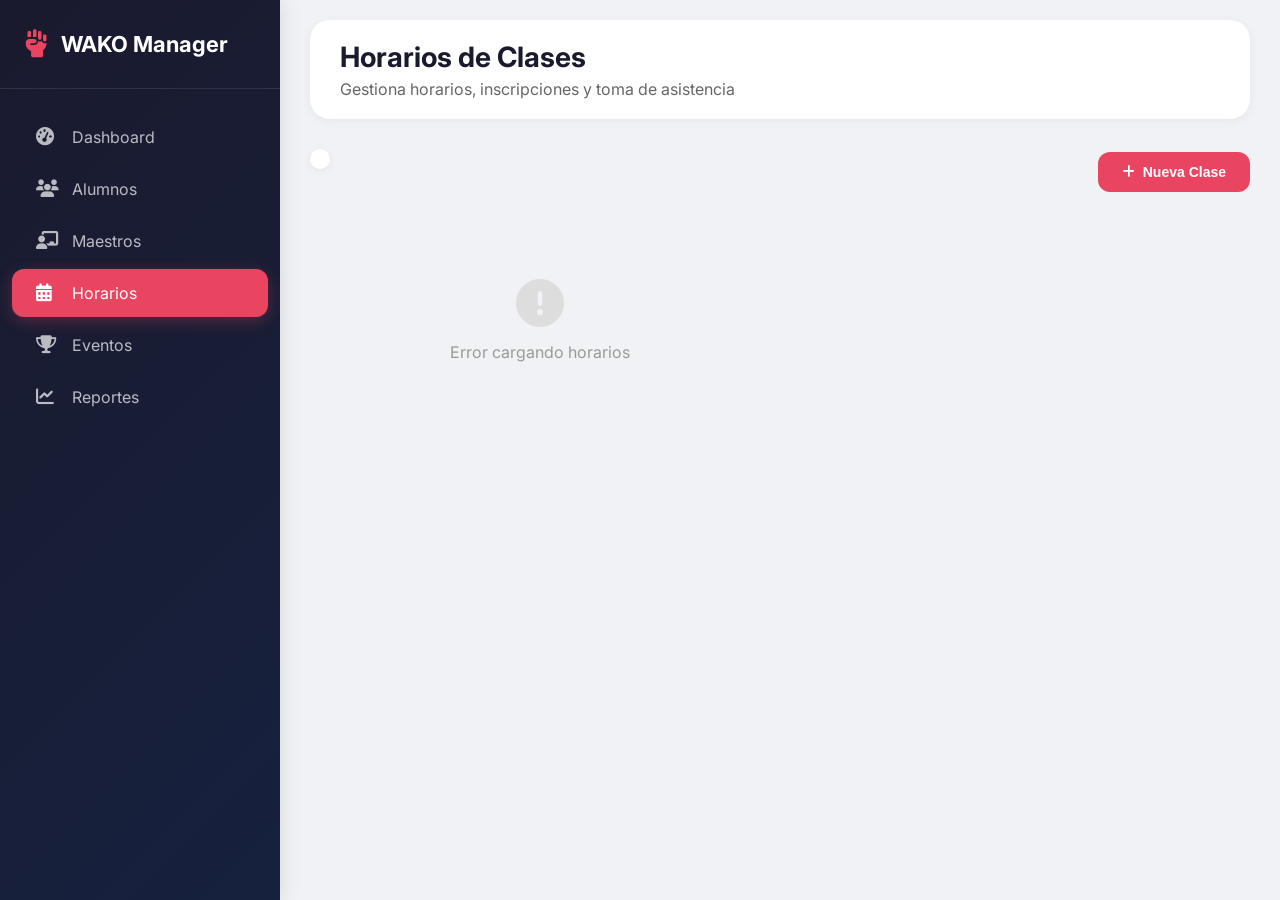
==== frontend/horarios.html @ a344b320 "Primer commit" ====
<!DOCTYPE html>
<html lang="es">
<head>
    <meta charset="UTF-8">
    <meta name="viewport" content="width=device-width, initial-scale=1.0">
    <title>Horarios y Clases - WAKO Manager</title>
    <link rel="stylesheet" href="css/style.css">
    <link href="https://fonts.googleapis.com/css2?family=Inter:wght@300;400;500;600;700;800&display=swap" rel="stylesheet">
    <link rel="stylesheet" href="https://cdnjs.cloudflare.com/ajax/libs/font-awesome/6.4.0/css/all.min.css">
    <style>
        /* Estilos adicionales para horarios */
        .horarios-header {
            display: flex;
            justify-content: space-between;
            align-items: center;
            margin-bottom: 25px;
            flex-wrap: wrap;
            gap: 15px;
        }

        .btn-primary {
            background: #e94560;
            color: white;
            border: none;
            padding: 12px 24px;
            border-radius: 12px;
            font-size: 14px;
            font-weight: 600;
            cursor: pointer;
            display: inline-flex;
            align-items: center;
            gap: 8px;
            transition: all 0.3s;
        }

        .btn-primary:hover {
            background: #c73e56;
            transform: translateY(-2px);
        }

        .btn-secondary {
            background: #f0f2f5;
            border: none;
            padding: 8px 16px;
            border-radius: 8px;
            cursor: pointer;
            transition: all 0.3s;
            color: #1a1a2e;
        }

        .btn-secondary:hover {
            background: #e0e4e8;
        }

        .btn-success {
            background: #10b981;
            color: white;
            border: none;
            padding: 8px 16px;
            border-radius: 8px;
            cursor: pointer;
            font-size: 13px;
            display: inline-flex;
            align-items: center;
            gap: 5px;
        }

        .btn-success:hover {
            background: #059669;
        }

        .btn-danger {
            background: #ef4444;
            color: white;
            border: none;
            padding: 8px 16px;
            border-radius: 8px;
            cursor: pointer;
            font-size: 13px;
            display: inline-flex;
            align-items: center;
            gap: 5px;
        }

        .btn-danger:hover {
            background: #dc2626;
        }

        .dias-tabs {
            display: flex;
            gap: 10px;
            margin-bottom: 25px;
            flex-wrap: wrap;
            background: white;
            padding: 10px;
            border-radius: 15px;
            box-shadow: 0 2px 10px rgba(0,0,0,0.05);
        }

        .dia-tab {
            padding: 10px 20px;
            background: #f0f2f5;
            border: none;
            border-radius: 10px;
            cursor: pointer;
            font-weight: 500;
            transition: all 0.3s;
        }

        .dia-tab:hover {
            background: #e0e4e8;
        }

        .dia-tab.active {
            background: #e94560;
            color: white;
        }

        .grid-horarios {
            display: grid;
            grid-template-columns: repeat(auto-fill, minmax(380px, 1fr));
            gap: 20px;
        }

        .horario-card {
            background: white;
            border-radius: 20px;
            overflow: hidden;
            box-shadow: 0 2px 10px rgba(0,0,0,0.05);
            transition: all 0.3s;
        }

        .horario-card:hover {
            transform: translateY(-5px);
            box-shadow: 0 8px 25px rgba(0,0,0,0.1);
        }

        .horario-header {
            background: linear-gradient(135deg, #1a1a2e, #16213e);
            color: white;
            padding: 15px 20px;
            display: flex;
            justify-content: space-between;
            align-items: center;
        }

        .horario-titulo h3 {
            font-size: 18px;
            margin-bottom: 5px;
        }

        .horario-titulo p {
            font-size: 12px;
            opacity: 0.8;
        }

        .badge {
            padding: 4px 10px;
            border-radius: 20px;
            font-size: 11px;
            font-weight: 600;
        }

        .badge.activo {
            background: #10b981;
            color: white;
        }

        .badge.inactivo {
            background: #6b7280;
            color: white;
        }

        .badge.lleno {
            background: #ef4444;
            color: white;
        }

        .badge.disponible {
            background: #10b981;
            color: white;
        }

        .horario-body {
            padding: 20px;
        }

        .horario-info {
            margin-bottom: 15px;
        }

        .info-row {
            display: flex;
            justify-content: space-between;
            margin-bottom: 10px;
            font-size: 14px;
        }

        .info-row span:first-child {
            color: #666;
        }

        .info-row span:last-child {
            font-weight: 500;
        }

        .progress-bar {
            background: #eef2f6;
            border-radius: 10px;
            height: 8px;
            margin-top: 10px;
            overflow: hidden;
        }

        .progress-fill {
            background: #e94560;
            height: 100%;
            border-radius: 10px;
            transition: width 0.3s;
        }

        .horario-actions {
            display: flex;
            gap: 10px;
            margin-top: 15px;
            padding-top: 15px;
            border-top: 1px solid #eef2f6;
        }

        .horario-actions button {
            flex: 1;
            padding: 8px;
            border: none;
            border-radius: 8px;
            cursor: pointer;
            font-size: 12px;
            transition: all 0.3s;
        }

        .btn-asistencia {
            background: #e94560;
            color: white;
        }

        .btn-asistencia:hover {
            background: #c73e56;
        }

        .btn-inscribir {
            background: #3b82f6;
            color: white;
        }

        .btn-inscribir:hover {
            background: #2563eb;
        }

        .btn-editar {
            background: #f0f2f5;
            color: #1a1a2e;
        }

        .btn-editar:hover {
            background: #e0e4e8;
        }

        /* Modal */
        .modal {
            display: none;
            position: fixed;
            top: 0;
            left: 0;
            width: 100%;
            height: 100%;
            background: rgba(0,0,0,0.5);
            z-index: 1000;
            justify-content: center;
            align-items: center;
        }

        .modal-content {
            background: white;
            border-radius: 20px;
            width: 90%;
            max-width: 550px;
            max-height: 85vh;
            overflow-y: auto;
        }

        .modal-header {
            padding: 20px 25px;
            border-bottom: 1px solid #eef2f6;
            display: flex;
            justify-content: space-between;
            align-items: center;
            position: sticky;
            top: 0;
            background: white;
        }

        .modal-header h3 {
            font-size: 20px;
            display: flex;
            align-items: center;
            gap: 10px;
        }

        .modal-header h3 i {
            color: #e94560;
        }

        .modal-body {
            padding: 25px;
        }

        .form-group {
            margin-bottom: 20px;
        }

        .form-group label {
            display: block;
            margin-bottom: 8px;
            font-weight: 500;
            color: #1a1a2e;
        }

        .form-group input, 
        .form-group select,
        .form-group textarea {
            width: 100%;
            padding: 10px 15px;
            border: 1px solid #ddd;
            border-radius: 10px;
            font-size: 14px;
            font-family: inherit;
        }

        .form-group input:focus,
        .form-group select:focus,
        .form-group textarea:focus {
            outline: none;
            border-color: #e94560;
        }

        .form-row {
            display: grid;
            grid-template-columns: 1fr 1fr;
            gap: 15px;
        }

        .close-modal {
            background: none;
            border: none;
            font-size: 24px;
            cursor: pointer;
            color: #999;
        }

        .close-modal:hover {
            color: #e94560;
        }

        .form-actions {
            display: flex;
            gap: 10px;
            justify-content: flex-end;
            margin-top: 20px;
            padding-top: 20px;
            border-top: 1px solid #eef2f6;
        }

        .lista-alumnos {
            max-height: 350px;
            overflow-y: auto;
        }

        .alumno-item {
            display: flex;
            align-items: center;
            gap: 12px;
            padding: 12px;
            border-bottom: 1px solid #eef2f6;
            transition: background 0.3s;
        }

        .alumno-item:hover {
            background: #f8f9fa;
        }

        .alumno-item input {
            width: 20px;
            height: 20px;
            cursor: pointer;
        }

        .alumno-item label {
            flex: 1;
            cursor: pointer;
            margin: 0;
            font-weight: normal;
        }

        .alumno-item .alumno-grado {
            font-size: 12px;
            color: #666;
        }

        .alumno-avatar {
            width: 35px;
            height: 35px;
            background: #e94560;
            border-radius: 50%;
            display: flex;
            align-items: center;
            justify-content: center;
            color: white;
            font-size: 14px;
        }

        .loading {
            text-align: center;
            padding: 60px;
            color: #999;
        }

        .empty-state {
            text-align: center;
            padding: 60px;
            color: #999;
        }

        .empty-state i {
            font-size: 48px;
            margin-bottom: 15px;
            color: #ddd;
        }

        @media (max-width: 768px) {
            .grid-horarios {
                grid-template-columns: 1fr;
            }
            
            .form-row {
                grid-template-columns: 1fr;
            }
        }
    </style>
</head>
<body>
    <div class="app-container">
        <aside class="sidebar">
            <div class="logo">
                <i class="fas fa-fist-raised"></i>
                <span>WAKO Manager</span>
            </div>
            <nav class="nav-menu">
                <a href="index.html" class="nav-item">
                    <i class="fas fa-tachometer-alt"></i>
                    <span>Dashboard</span>
                </a>
                <a href="alumnos.html" class="nav-item">
                    <i class="fas fa-users"></i>
                    <span>Alumnos</span>
                </a>
                <a href="maestros.html" class="nav-item">
                    <i class="fas fa-chalkboard-user"></i>
                    <span>Maestros</span>
                </a>
                <a href="horarios.html" class="nav-item active">
                    <i class="fas fa-calendar-alt"></i>
                    <span>Horarios</span>
                </a>
                <a href="eventos.html" class="nav-item">
                    <i class="fas fa-trophy"></i>
                    <span>Eventos</span>
                </a>
                <a href="reportes.html" class="nav-item">
                    <i class="fas fa-chart-line"></i>
                    <span>Reportes</span>
                </a>
            </nav>
        </aside>

        <main class="main-content">
            <header class="top-bar">
                <div class="page-title">
                    <h1>Horarios de Clases</h1>
                    <p>Gestiona horarios, inscripciones y toma de asistencia</p>
                </div>
            </header>

            <div class="horarios-header">
                <div class="dias-tabs" id="diasTabs"></div>
                <button class="btn-primary" onclick="abrirModalNuevoHorario()">
                    <i class="fas fa-plus"></i> Nueva Clase
                </button>
            </div>

            <div id="horariosGrid" class="grid-horarios">
                <div class="loading">
                    <i class="fas fa-spinner fa-spin"></i>
                    <p>Cargando horarios...</p>
                </div>
            </div>
        </main>
    </div>

    <!-- Modal Nueva Clase -->
    <div id="modalNuevoHorario" class="modal">
        <div class="modal-content">
            <div class="modal-header">
                <h3><i class="fas fa-calendar-plus"></i> Nueva Clase</h3>
                <button class="close-modal" onclick="cerrarModalNuevoHorario()">&times;</button>
            </div>
            <div class="modal-body">
                <form id="formNuevoHorario">
                    <div class="form-group">
                        <label>Nombre de la Clase *</label>
                        <input type="text" id="new_nombre" required placeholder="Ej: K1 Avanzados">
                    </div>
                    <div class="form-row">
                        <div class="form-group">
                            <label>Tipo de Clase *</label>
                            <select id="new_tipo" required>
                                <option value="Kick Light">Kick Light</option>
                                <option value="Point Fighting">Point Fighting</option>
                                <option value="K1">K1</option>
                                <option value="Full Contact">Full Contact</option>
                                <option value="Acondicionamiento">Acondicionamiento</option>
                                <option value="Infantil">Infantil</option>
                            </select>
                        </div>
                        <div class="form-group">
                            <label>Nivel *</label>
                            <select id="new_nivel" required>
                                <option value="Principiantes">Principiantes</option>
                                <option value="Intermedios">Intermedios</option>
                                <option value="Avanzados">Avanzados</option>
                                <option value="Mixto">Mixto</option>
                            </select>
                        </div>
                    </div>
                    <div class="form-row">
                        <div class="form-group">
                            <label>Día de la Semana *</label>
                            <select id="new_dia" required>
                                <option value="0">Lunes</option>
                                <option value="1">Martes</option>
                                <option value="2">Miércoles</option>
                                <option value="3">Jueves</option>
                                <option value="4">Viernes</option>
                                <option value="5">Sábado</option>
                                <option value="6">Domingo</option>
                            </select>
                        </div>
                        <div class="form-group">
                            <label>Salón</label>
                            <input type="text" id="new_salon" value="Principal">
                        </div>
                    </div>
                    <div class="form-row">
                        <div class="form-group">
                            <label>Hora Inicio *</label>
                            <input type="time" id="new_hora_inicio" required>
                        </div>
                        <div class="form-group">
                            <label>Hora Fin *</label>
                            <input type="time" id="new_hora_fin" required>
                        </div>
                    </div>
                    <div class="form-row">
                        <div class="form-group">
                            <label>Capacidad Máxima</label>
                            <input type="number" id="new_capacidad" value="20" min="1" max="100">
                        </div>
                        <div class="form-group">
                            <label>Profesor</label>
                            <select id="new_maestro">
                                <option value="">Seleccionar profesor</option>
                            </select>
                        </div>
                    </div>
                    <div class="checkbox-group" style="margin: 15px 0;">
                        <label style="display: flex; align-items: center; gap: 8px;">
                            <input type="checkbox" id="new_activo" checked> Clase Activa
                        </label>
                    </div>
                    <div class="form-actions">
                        <button type="button" class="btn-secondary" onclick="cerrarModalNuevoHorario()">Cancelar</button>
                        <button type="submit" class="btn-primary">Crear Clase</button>
                    </div>
                </form>
            </div>
        </div>
    </div>

    <!-- Modal Editar Clase -->
    <div id="modalEditarHorario" class="modal">
        <div class="modal-content">
            <div class="modal-header">
                <h3><i class="fas fa-edit"></i> Editar Clase</h3>
                <button class="close-modal" onclick="cerrarModalEditarHorario()">&times;</button>
            </div>
            <div class="modal-body">
                <form id="formEditarHorario">
                    <input type="hidden" id="edit_id">
                    <div class="form-group">
                        <label>Nombre de la Clase *</label>
                        <input type="text" id="edit_nombre" required>
                    </div>
                    <div class="form-row">
                        <div class="form-group">
                            <label>Tipo de Clase *</label>
                            <select id="edit_tipo" required>
                                <option value="Kick Light">Kick Light</option>
                                <option value="Point Fighting">Point Fighting</option>
                                <option value="K1">K1</option>
                                <option value="Full Contact">Full Contact</option>
                                <option value="Acondicionamiento">Acondicionamiento</option>
                                <option value="Infantil">Infantil</option>
                            </select>
                        </div>
                        <div class="form-group">
                            <label>Nivel *</label>
                            <select id="edit_nivel" required>
                                <option value="Principiantes">Principiantes</option>
                                <option value="Intermedios">Intermedios</option>
                                <option value="Avanzados">Avanzados</option>
                                <option value="Mixto">Mixto</option>
                            </select>
                        </div>
                    </div>
                    <div class="form-row">
                        <div class="form-group">
                            <label>Día de la Semana *</label>
                            <select id="edit_dia" required>
                                <option value="0">Lunes</option>
                                <option value="1">Martes</option>
                                <option value="2">Miércoles</option>
                                <option value="3">Jueves</option>
                                <option value="4">Viernes</option>
                                <option value="5">Sábado</option>
                                <option value="6">Domingo</option>
                            </select>
                        </div>
                        <div class="form-group">
                            <label>Salón</label>
                            <input type="text" id="edit_salon">
                        </div>
                    </div>
                    <div class="form-row">
                        <div class="form-group">
                            <label>Hora Inicio *</label>
                            <input type="time" id="edit_hora_inicio" required>
                        </div>
                        <div class="form-group">
                            <label>Hora Fin *</label>
                            <input type="time" id="edit_hora_fin" required>
                        </div>
                    </div>
                    <div class="form-row">
                        <div class="form-group">
                            <label>Capacidad Máxima</label>
                            <input type="number" id="edit_capacidad" min="1" max="100">
                        </div>
                        <div class="form-group">
                            <label>Profesor</label>
                            <select id="edit_maestro">
                                <option value="">Seleccionar profesor</option>
                            </select>
                        </div>
                    </div>
                    <div class="checkbox-group" style="margin: 15px 0;">
                        <label style="display: flex; align-items: center; gap: 8px;">
                            <input type="checkbox" id="edit_activo"> Clase Activa
                        </label>
                    </div>
                    <div class="form-actions">
                        <button type="button" class="btn-secondary" onclick="cerrarModalEditarHorario()">Cancelar</button>
                        <button type="submit" class="btn-primary">Guardar Cambios</button>
                    </div>
                </form>
            </div>
        </div>
    </div>

    <!-- Modal Inscribir Alumno -->
    <div id="modalInscribirAlumno" class="modal">
        <div class="modal-content">
            <div class="modal-header">
                <h3><i class="fas fa-user-plus"></i> Inscribir Alumno</h3>
                <button class="close-modal" onclick="cerrarModalInscribir()">&times;</button>
            </div>
            <div class="modal-body">
                <div class="form-group">
                    <label>Clase</label>
                    <input type="text" id="inscribirClaseNombre" readonly style="background: #f5f5f5;">
                </div>
                <div class="form-group">
                    <label>Buscar Alumno</label>
                    <input type="text" id="buscarAlumno" placeholder="Escribe para buscar..." onkeyup="filtrarAlumnos()">
                </div>
                <div class="form-group">
                    <label>Seleccionar Alumno</label>
                    <select id="inscribirAlumnoId" required>
                        <option value="">-- Seleccione un alumno --</option>
                    </select>
                </div>
                <div class="form-group">
                    <label>Notas (opcional)</label>
                    <textarea id="inscribirNotas" rows="2" placeholder="Observaciones sobre esta inscripción..."></textarea>
                </div>
                <div class="form-actions">
                    <button type="button" class="btn-secondary" onclick="cerrarModalInscribir()">Cancelar</button>
                    <button type="button" class="btn-primary" onclick="confirmarInscribirAlumno()">Inscribir Alumno</button>
                </div>
            </div>
        </div>
    </div>

    <!-- Modal Tomar Asistencia -->
    <div id="modalAsistencia" class="modal">
        <div class="modal-content">
            <div class="modal-header">
                <h3><i class="fas fa-check-circle"></i> Tomar Asistencia</h3>
                <button class="close-modal" onclick="cerrarModalAsistencia()">&times;</button>
            </div>
            <div class="modal-body">
                <div class="form-group">
                    <label>Clase</label>
                    <input type="text" id="asistenciaClaseNombre" readonly style="background: #f5f5f5;">
                </div>
                <div class="form-group">
                    <label>Fecha</label>
                    <input type="date" id="asistenciaFecha" value="">
                </div>
                <div class="form-group">
                    <label>Alumnos Inscritos</label>
                    <div id="listaAlumnosAsistencia" class="lista-alumnos">
                        <div class="loading">Cargando alumnos...</div>
                    </div>
                </div>
                <div class="form-actions">
                    <button type="button" class="btn-secondary" onclick="cerrarModalAsistencia()">Cancelar</button>
                    <button type="button" class="btn-primary" onclick="guardarAsistencia()">Guardar Asistencia</button>
                </div>
            </div>
        </div>
    </div>

    <!-- Modal Ver Inscritos -->
    <div id="modalVerInscritos" class="modal">
        <div class="modal-content">
            <div class="modal-header">
                <h3><i class="fas fa-users"></i> Alumnos Inscritos</h3>
                <button class="close-modal" onclick="cerrarModalVerInscritos()">&times;</button>
            </div>
            <div class="modal-body">
                <div class="form-group">
                    <label>Clase</label>
                    <input type="text" id="verInscritosClaseNombre" readonly style="background: #f5f5f5;">
                </div>
                <div class="form-group">
                    <label>Lista de Alumnos</label>
                    <div id="listaInscritos" class="lista-alumnos">
                        <div class="loading">Cargando...</div>
                    </div>
                </div>
                <div class="form-actions">
                    <button type="button" class="btn-secondary" onclick="cerrarModalVerInscritos()">Cerrar</button>
                </div>
            </div>
        </div>
    </div>

    <script src="js/api.js"></script>
    <script src="js/horarios.js"></script>
</body>
</html>
---- frontend/css/style.css ----
/* frontend/css/style.css */
* {
    margin: 0;
    padding: 0;
    box-sizing: border-box;
}

body {
    font-family: 'Inter', sans-serif;
    background: #f0f2f5;
    color: #1a1a2e;
}

/* App Container */
.app-container {
    display: flex;
    min-height: 100vh;
}

/* Sidebar */
.sidebar {
    width: 280px;
    background: linear-gradient(135deg, #1a1a2e 0%, #16213e 100%);
    color: white;
    display: flex;
    flex-direction: column;
    position: fixed;
    height: 100vh;
    left: 0;
    top: 0;
    box-shadow: 2px 0 20px rgba(0,0,0,0.1);
}

.logo {
    padding: 30px 24px;
    display: flex;
    align-items: center;
    gap: 12px;
    font-size: 22px;
    font-weight: 700;
    border-bottom: 1px solid rgba(255,255,255,0.1);
}

.logo i {
    font-size: 28px;
    color: #e94560;
}

.nav-menu {
    flex: 1;
    padding: 20px 0;
}

.nav-item {
    display: flex;
    align-items: center;
    gap: 12px;
    padding: 14px 24px;
    color: rgba(255,255,255,0.7);
    text-decoration: none;
    transition: all 0.3s;
    margin: 4px 12px;
    border-radius: 12px;
}

.nav-item i {
    width: 24px;
    font-size: 18px;
}

.nav-item:hover {
    background: rgba(255,255,255,0.1);
    color: white;
}

.nav-item.active {
    background: #e94560;
    color: white;
    box-shadow: 0 4px 15px rgba(233,69,96,0.3);
}

.sidebar-footer {
    padding: 20px 24px;
    border-top: 1px solid rgba(255,255,255,0.1);
}

.user-info {
    display: flex;
    align-items: center;
    gap: 12px;
}

.user-info i {
    font-size: 32px;
    color: #e94560;
}

/* Main Content */
.main-content {
    flex: 1;
    margin-left: 280px;
    padding: 20px 30px;
}

/* Top Bar */
.top-bar {
    display: flex;
    justify-content: space-between;
    align-items: center;
    margin-bottom: 30px;
    background: white;
    padding: 20px 30px;
    border-radius: 20px;
    box-shadow: 0 2px 10px rgba(0,0,0,0.05);
}

.page-title h1 {
    font-size: 28px;
    font-weight: 700;
    color: #1a1a2e;
}

.page-title p {
    color: #666;
    margin-top: 5px;
}

.header-actions {
    display: flex;
    align-items: center;
    gap: 20px;
}

.btn-refresh {
    background: #f0f2f5;
    border: none;
    padding: 10px;
    border-radius: 10px;
    cursor: pointer;
    transition: all 0.3s;
}

.btn-refresh:hover {
    background: #e94560;
    color: white;
}

.btn-editar {
    background: #3b82f6;
    color: white;
    border: none;
    padding: 8px 16px;
    border-radius: 10px;
    cursor: pointer;
    font-size: 13px;
    display: inline-flex;
    align-items: center;
    gap: 5px;
}

.btn-editar:hover {
    background: #2563eb;
}

.btn-eliminar {
    background: #ef4444;
    color: white;
    border: none;
    padding: 8px 12px;
    border-radius: 10px;
    cursor: pointer;
    font-size: 13px;
    display: inline-flex;
    align-items: center;
    gap: 5px;
}

.btn-eliminar:hover {
    background: #dc2626;
}

.date-time {
    font-size: 14px;
    color: #666;
}

/* Stats Grid */
.stats-grid {
    display: grid;
    grid-template-columns: repeat(auto-fit, minmax(250px, 1fr));
    gap: 20px;
    margin-bottom: 30px;
}

.stat-card {
    background: white;
    padding: 25px;
    border-radius: 20px;
    display: flex;
    align-items: center;
    gap: 20px;
    box-shadow: 0 2px 10px rgba(0,0,0,0.05);
    transition: transform 0.3s;
}

.stat-card:hover {
    transform: translateY(-5px);
    box-shadow: 0 8px 25px rgba(0,0,0,0.1);
}

.stat-icon {
    width: 60px;
    height: 60px;
    border-radius: 15px;
    display: flex;
    align-items: center;
    justify-content: center;
    font-size: 28px;
}

.stat-icon.blue {
    background: rgba(59,130,246,0.1);
    color: #3b82f6;
}

.stat-icon.green {
    background: rgba(16,185,129,0.1);
    color: #10b981;
}

.stat-icon.orange {
    background: rgba(245,158,11,0.1);
    color: #f59e0b;
}

.stat-icon.purple {
    background: rgba(139,92,246,0.1);
    color: #8b5cf6;
}

.stat-info h3 {
    font-size: 32px;
    font-weight: 700;
    color: #1a1a2e;
}

.stat-info p {
    color: #666;
    margin-top: 5px;
}

/* Dashboard Grid */
.dashboard-grid {
    display: grid;
    grid-template-columns: repeat(auto-fit, minmax(400px, 1fr));
    gap: 25px;
}

.card {
    background: white;
    border-radius: 20px;
    overflow: hidden;
    box-shadow: 0 2px 10px rgba(0,0,0,0.05);
}

.card.full-width {
    grid-column: 1 / -1;
}

.card-header {
    padding: 20px 25px;
    background: white;
    border-bottom: 1px solid #eef2f6;
    display: flex;
    justify-content: space-between;
    align-items: center;
}

.card-header h3 {
    font-size: 18px;
    font-weight: 600;
    display: flex;
    align-items: center;
    gap: 10px;
}

.card-header h3 i {
    color: #e94560;
}

.card-header a {
    color: #e94560;
    text-decoration: none;
    font-size: 14px;
}

.card-body {
    padding: 20px 25px;
}

/* Alertas */
.alerta-item {
    padding: 15px;
    border-radius: 12px;
    margin-bottom: 12px;
    display: flex;
    align-items: center;
    gap: 15px;
    background: #fef2f2;
    border-left: 4px solid #ef4444;
}

.alerta-item.warning {
    background: #fffbeb;
    border-left-color: #f59e0b;
}

.alerta-item i {
    font-size: 20px;
}

.alerta-item.critical i {
    color: #ef4444;
}

.alerta-item.warning i {
    color: #f59e0b;
}

.alerta-content {
    flex: 1;
}

.alerta-content strong {
    display: block;
    margin-bottom: 5px;
}

.alerta-content p {
    color: #666;
    font-size: 13px;
}

.alerta-fecha {
    font-size: 12px;
    color: #999;
}

/* Eventos */
.evento-item {
    padding: 15px;
    border-bottom: 1px solid #eef2f6;
    display: flex;
    align-items: center;
    gap: 15px;
}

.evento-fecha {
    min-width: 60px;
    text-align: center;
    background: #e94560;
    color: white;
    padding: 8px 12px;
    border-radius: 12px;
}

.evento-fecha .dia {
    font-size: 20px;
    font-weight: 700;
}

.evento-fecha .mes {
    font-size: 11px;
}

.evento-info {
    flex: 1;
}

.evento-info strong {
    display: block;
    margin-bottom: 5px;
}

.evento-info p {
    color: #666;
    font-size: 13px;
}

.evento-info i {
    margin-right: 5px;
    width: 16px;
}

/* Ranking */
.ranking-item {
    display: flex;
    align-items: center;
    gap: 15px;
    padding: 12px;
    border-bottom: 1px solid #eef2f6;
}

.ranking-numero {
    width: 30px;
    height: 30px;
    background: #f0f2f5;
    border-radius: 10px;
    display: flex;
    align-items: center;
    justify-content: center;
    font-weight: 700;
}

.ranking-numero.top-1 {
    background: #ffd700;
    color: #1a1a2e;
}

.ranking-numero.top-2 {
    background: #c0c0c0;
    color: #1a1a2e;
}

.ranking-numero.top-3 {
    background: #cd7f32;
    color: white;
}

.ranking-info {
    flex: 1;
}

.ranking-info strong {
    display: block;
}

.ranking-info p {
    font-size: 12px;
    color: #666;
}

.ranking-valor {
    font-weight: 700;
    color: #e94560;
}

/* Resumen Financiero */
.financeiro-item {
    display: flex;
    justify-content: space-between;
    padding: 12px 0;
    border-bottom: 1px solid #eef2f6;
}

.financeiro-total {
    margin-top: 15px;
    padding-top: 15px;
    display: flex;
    justify-content: space-between;
    font-weight: 700;
    font-size: 18px;
    border-top: 2px solid #e94560;
}

/* Loading */
.loading {
    text-align: center;
    padding: 40px;
    color: #999;
}

.logout-btn {
    width: 100%;
    margin-top: 15px;
    padding: 10px;
    background: rgba(255,255,255,0.1);
    border: none;
    border-radius: 10px;
    color: white;
    cursor: pointer;
    display: flex;
    align-items: center;
    justify-content: center;
    gap: 8px;
    transition: all 0.3s;
}

.logout-btn:hover {
    background: #e94560;
}

.user-role {
    font-size: 10px;
    opacity: 0.7;
}

/* Responsive */
@media (max-width: 768px) {
    .sidebar {
        width: 80px;
    }
    
    .sidebar .logo span,
    .sidebar .nav-item span,
    .sidebar .user-info span {
        display: none;
    }
    
    .nav-item {
        justify-content: center;
    }
    
    .main-content {
        margin-left: 80px;
    }
    
    .stats-grid {
        grid-template-columns: 1fr;
    }
    
    .dashboard-grid {
        grid-template-columns: 1fr;
    }
}

/* Estilos adicionales para maestros */
.btn-edit {
    background: #3b82f6;
    color: white;
    border: none;
    padding: 8px 12px;
    border-radius: 8px;
    cursor: pointer;
    font-size: 13px;
    display: inline-flex;
    align-items: center;
    gap: 5px;
}

.btn-edit:hover {
    background: #2563eb;
}

.btn-horarios {
    background: #e94560;
    color: white;
    border: none;
    padding: 8px 12px;
    border-radius: 8px;
    cursor: pointer;
    font-size: 13px;
    display: inline-flex;
    align-items: center;
    gap: 5px;
}

.btn-horarios:hover {
    background: #c73e56;
}

.btn-toggle {
    border: none;
    padding: 8px 12px;
    border-radius: 8px;
    cursor: pointer;
    font-size: 13px;
    display: inline-flex;
    align-items: center;
    gap: 5px;
}

.btn-toggle.btn-danger {
    background: #ef4444;
    color: white;
}

.btn-toggle.btn-danger:hover {
    background: #dc2626;
}

.btn-toggle.btn-success {
    background: #10b981;
    color: white;
}

.btn-toggle.btn-success:hover {
    background: #059669;
}

.maestro-actions {
    display: flex;
    gap: 8px;
    margin-top: 15px;
    flex-wrap: wrap;
}

.detail-item {
    display: flex;
    justify-content: space-between;
    margin-bottom: 8px;
    font-size: 13px;
}

.detail-item span:first-child {
    color: #666;
}

.detail-item span:last-child {
    font-weight: 500;
}

.empty-state {
    text-align: center;
    padding: 60px;
    color: #999;
}

.empty-state i {
    font-size: 48px;
    margin-bottom: 15px;
    color: #ddd;
}

/* Estilos para formularios dentro de modales */
.form-row {
    display: grid;
    grid-template-columns: 1fr 1fr;
    gap: 15px;
    margin-bottom: 15px;
}

.form-group {
    margin-bottom: 0;
}

.form-group label {
    display: block;
    margin-bottom: 8px;
    font-weight: 500;
    color: #1a1a2e;
    font-size: 13px;
}

.form-group input,
.form-group select {
    width: 100%;
    padding: 10px 12px;
    border: 1px solid #ddd;
    border-radius: 8px;
    font-size: 14px;
    transition: all 0.3s;
}

.form-group input:focus,
.form-group select:focus {
    outline: none;
    border-color: #e94560;
    box-shadow: 0 0 0 2px rgba(233, 69, 96, 0.1);
}

.checkbox-group {
    display: flex;
    align-items: center;
    gap: 15px;
}

.checkbox-group label {
    display: flex;
    align-items: center;
    gap: 8px;
    font-weight: normal;
    cursor: pointer;
}

.checkbox-group input {
    width: auto;
    margin: 0;
}

.form-actions {
    display: flex;
    gap: 10px;
    justify-content: flex-end;
    margin-top: 20px;
    padding-top: 20px;
    border-top: 1px solid #eef2f6;
}

.btn-secondary {
    background: #f0f2f5;
    color: #1a1a2e;
    border: none;
    padding: 10px 20px;
    border-radius: 8px;
    cursor: pointer;
    font-size: 14px;
    font-weight: 500;
    transition: all 0.3s;
    display: inline-flex;
    align-items: center;
    gap: 8px;
}

.btn-secondary:hover {
    background: #e0e4e8;
}

.btn-primary {
    background: #e94560;
    color: white;
    border: none;
    padding: 10px 20px;
    border-radius: 8px;
    cursor: pointer;
    font-size: 14px;
    font-weight: 500;
    transition: all 0.3s;
    display: inline-flex;
    align-items: center;
    gap: 8px;
}

.btn-primary:hover {
    background: #c73e56;
    transform: translateY(-1px);
}
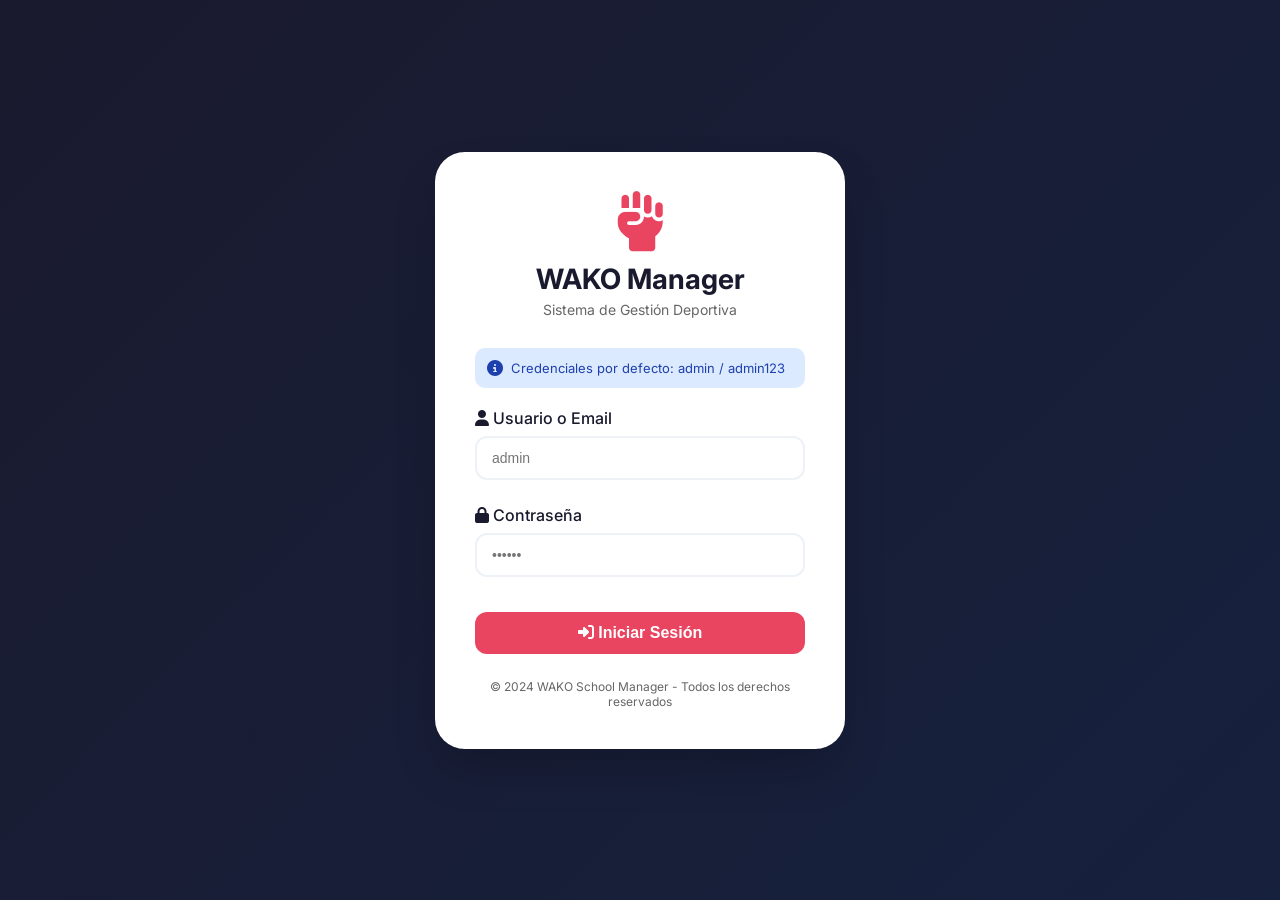
==== commit f6dcb4e5: "horario semanal" ====
--- a/frontend/horarios.html
+++ b/frontend/horarios.html
@@ -2,20 +2,151 @@
 <html lang="es">
 <head>
     <meta charset="UTF-8">
-    <meta name="viewport" content="width=device-width, initial-scale=1.0">
-    <title>Horarios y Clases - WAKO Manager</title>
+    <meta name="viewport" content="width=device-width, initial-scale=1.0, user-scalable=yes">
+    <title>Horario Semanal - WAKO Manager</title>
     <link rel="stylesheet" href="css/style.css">
     <link href="https://fonts.googleapis.com/css2?family=Inter:wght@300;400;500;600;700;800&display=swap" rel="stylesheet">
     <link rel="stylesheet" href="https://cdnjs.cloudflare.com/ajax/libs/font-awesome/6.4.0/css/all.min.css">
     <style>
-        /* Estilos adicionales para horarios */
-        .horarios-header {
+        * {
+            margin: 0;
+            padding: 0;
+            box-sizing: border-box;
+        }
+
+        body {
+            font-family: 'Inter', sans-serif;
+            background: #f0f2f5;
+            color: #1a1a2e;
+        }
+
+        .app-container {
+            display: flex;
+            min-height: 100vh;
+        }
+
+        .sidebar {
+            width: 280px;
+            background: linear-gradient(135deg, #1a1a2e 0%, #16213e 100%);
+            color: white;
+            display: flex;
+            flex-direction: column;
+            position: fixed;
+            height: 100vh;
+            left: 0;
+            top: 0;
+            z-index: 100;
+        }
+
+        .logo {
+            padding: 30px 24px;
+            display: flex;
+            align-items: center;
+            gap: 12px;
+            font-size: 22px;
+            font-weight: 700;
+            border-bottom: 1px solid rgba(255,255,255,0.1);
+        }
+
+        .logo i {
+            font-size: 28px;
+            color: #e94560;
+        }
+
+        .nav-menu {
+            flex: 1;
+            padding: 20px 0;
+        }
+
+        .nav-item {
+            display: flex;
+            align-items: center;
+            gap: 12px;
+            padding: 14px 24px;
+            color: rgba(255,255,255,0.7);
+            text-decoration: none;
+            transition: all 0.3s;
+            margin: 4px 12px;
+            border-radius: 12px;
+        }
+
+        .nav-item i {
+            width: 24px;
+            font-size: 18px;
+        }
+
+        .nav-item:hover {
+            background: rgba(255,255,255,0.1);
+            color: white;
+        }
+
+        .nav-item.active {
+            background: #e94560;
+            color: white;
+        }
+
+        .sidebar-footer {
+            padding: 20px 24px;
+            border-top: 1px solid rgba(255,255,255,0.1);
+        }
+
+        .user-info {
+            display: flex;
+            align-items: center;
+            gap: 12px;
+        }
+
+        .user-info i {
+            font-size: 32px;
+            color: #e94560;
+        }
+
+        .logout-btn {
+            width: 100%;
+            margin-top: 15px;
+            padding: 10px;
+            background: rgba(255,255,255,0.1);
+            border: none;
+            border-radius: 10px;
+            color: white;
+            cursor: pointer;
+            display: flex;
+            align-items: center;
+            justify-content: center;
+            gap: 8px;
+        }
+
+        .logout-btn:hover {
+            background: #e94560;
+        }
+
+        .main-content {
+            flex: 1;
+            margin-left: 280px;
+            padding: 20px 30px;
+        }
+
+        .top-bar {
             display: flex;
             justify-content: space-between;
             align-items: center;
             margin-bottom: 25px;
+            background: white;
+            padding: 20px 30px;
+            border-radius: 20px;
             flex-wrap: wrap;
             gap: 15px;
+        }
+
+        .page-title h1 {
+            font-size: 28px;
+            font-weight: 700;
+            color: #1a1a2e;
+        }
+
+        .page-title p {
+            color: #666;
+            margin-top: 5px;
         }
 
         .btn-primary {
@@ -30,7 +161,6 @@
             display: inline-flex;
             align-items: center;
             gap: 8px;
-            transition: all 0.3s;
         }
 
         .btn-primary:hover {
@@ -38,233 +168,44 @@
             transform: translateY(-2px);
         }
 
-        .btn-secondary {
-            background: #f0f2f5;
-            border: none;
-            padding: 8px 16px;
-            border-radius: 8px;
-            cursor: pointer;
-            transition: all 0.3s;
-            color: #1a1a2e;
-        }
-
-        .btn-secondary:hover {
-            background: #e0e4e8;
-        }
-
-        .btn-success {
-            background: #10b981;
-            color: white;
-            border: none;
-            padding: 8px 16px;
-            border-radius: 8px;
-            cursor: pointer;
-            font-size: 13px;
-            display: inline-flex;
-            align-items: center;
-            gap: 5px;
-        }
-
-        .btn-success:hover {
-            background: #059669;
-        }
-
-        .btn-danger {
-            background: #ef4444;
-            color: white;
-            border: none;
-            padding: 8px 16px;
-            border-radius: 8px;
-            cursor: pointer;
-            font-size: 13px;
-            display: inline-flex;
-            align-items: center;
-            gap: 5px;
-        }
-
-        .btn-danger:hover {
-            background: #dc2626;
-        }
-
-        .dias-tabs {
-            display: flex;
-            gap: 10px;
-            margin-bottom: 25px;
-            flex-wrap: wrap;
-            background: white;
-            padding: 10px;
-            border-radius: 15px;
-            box-shadow: 0 2px 10px rgba(0,0,0,0.05);
-        }
-
-        .dia-tab {
-            padding: 10px 20px;
-            background: #f0f2f5;
-            border: none;
-            border-radius: 10px;
-            cursor: pointer;
-            font-weight: 500;
-            transition: all 0.3s;
-        }
-
-        .dia-tab:hover {
-            background: #e0e4e8;
-        }
-
-        .dia-tab.active {
-            background: #e94560;
-            color: white;
-        }
-
-        .grid-horarios {
-            display: grid;
-            grid-template-columns: repeat(auto-fill, minmax(380px, 1fr));
-            gap: 20px;
-        }
-
-        .horario-card {
+        .tabla-container {
             background: white;
             border-radius: 20px;
-            overflow: hidden;
+            overflow-x: auto;
             box-shadow: 0 2px 10px rgba(0,0,0,0.05);
-            transition: all 0.3s;
-        }
-
-        .horario-card:hover {
-            transform: translateY(-5px);
-            box-shadow: 0 8px 25px rgba(0,0,0,0.1);
-        }
-
-        .horario-header {
-            background: linear-gradient(135deg, #1a1a2e, #16213e);
-            color: white;
-            padding: 15px 20px;
-            display: flex;
-            justify-content: space-between;
-            align-items: center;
-        }
-
-        .horario-titulo h3 {
-            font-size: 18px;
-            margin-bottom: 5px;
-        }
-
-        .horario-titulo p {
-            font-size: 12px;
-            opacity: 0.8;
-        }
-
-        .badge {
-            padding: 4px 10px;
-            border-radius: 20px;
-            font-size: 11px;
+            margin-top: 10px;
+        }
+
+        .horario-semanal {
+            width: 100%;
+            border-collapse: collapse;
+            min-width: 800px;
+            font-size: 13px;
+        }
+
+        .horario-semanal th,
+        .horario-semanal td {
+            border: 1px solid #eef2f6;
+            padding: 12px 8px;
+            vertical-align: top;
+        }
+
+        .horario-semanal th {
+            background: #f8f9fa;
             font-weight: 600;
-        }
-
-        .badge.activo {
-            background: #10b981;
-            color: white;
-        }
-
-        .badge.inactivo {
-            background: #6b7280;
-            color: white;
-        }
-
-        .badge.lleno {
-            background: #ef4444;
-            color: white;
-        }
-
-        .badge.disponible {
-            background: #10b981;
-            color: white;
-        }
-
-        .horario-body {
-            padding: 20px;
-        }
-
-        .horario-info {
-            margin-bottom: 15px;
-        }
-
-        .info-row {
-            display: flex;
-            justify-content: space-between;
-            margin-bottom: 10px;
-            font-size: 14px;
-        }
-
-        .info-row span:first-child {
-            color: #666;
-        }
-
-        .info-row span:last-child {
-            font-weight: 500;
-        }
-
-        .progress-bar {
-            background: #eef2f6;
-            border-radius: 10px;
-            height: 8px;
-            margin-top: 10px;
-            overflow: hidden;
-        }
-
-        .progress-fill {
-            background: #e94560;
-            height: 100%;
-            border-radius: 10px;
-            transition: width 0.3s;
-        }
-
-        .horario-actions {
-            display: flex;
-            gap: 10px;
-            margin-top: 15px;
-            padding-top: 15px;
-            border-top: 1px solid #eef2f6;
-        }
-
-        .horario-actions button {
-            flex: 1;
-            padding: 8px;
-            border: none;
-            border-radius: 8px;
+            text-align: center;
+        }
+
+        .clase-cell {
             cursor: pointer;
-            font-size: 12px;
-            transition: all 0.3s;
-        }
-
-        .btn-asistencia {
-            background: #e94560;
-            color: white;
-        }
-
-        .btn-asistencia:hover {
-            background: #c73e56;
-        }
-
-        .btn-inscribir {
-            background: #3b82f6;
-            color: white;
-        }
-
-        .btn-inscribir:hover {
-            background: #2563eb;
-        }
-
-        .btn-editar {
-            background: #f0f2f5;
-            color: #1a1a2e;
-        }
-
-        .btn-editar:hover {
-            background: #e0e4e8;
-        }
-
-        /* Modal */
+            transition: all 0.2s;
+        }
+
+        .clase-cell:hover {
+            transform: scale(1.02);
+        }
+
+        /* Modales */
         .modal {
             display: none;
             position: fixed;
@@ -280,7 +221,7 @@
 
         .modal-content {
             background: white;
-            border-radius: 20px;
+            border-radius: 24px;
             width: 90%;
             max-width: 550px;
             max-height: 85vh;
@@ -303,49 +244,6 @@
             display: flex;
             align-items: center;
             gap: 10px;
-        }
-
-        .modal-header h3 i {
-            color: #e94560;
-        }
-
-        .modal-body {
-            padding: 25px;
-        }
-
-        .form-group {
-            margin-bottom: 20px;
-        }
-
-        .form-group label {
-            display: block;
-            margin-bottom: 8px;
-            font-weight: 500;
-            color: #1a1a2e;
-        }
-
-        .form-group input, 
-        .form-group select,
-        .form-group textarea {
-            width: 100%;
-            padding: 10px 15px;
-            border: 1px solid #ddd;
-            border-radius: 10px;
-            font-size: 14px;
-            font-family: inherit;
-        }
-
-        .form-group input:focus,
-        .form-group select:focus,
-        .form-group textarea:focus {
-            outline: none;
-            border-color: #e94560;
-        }
-
-        .form-row {
-            display: grid;
-            grid-template-columns: 1fr 1fr;
-            gap: 15px;
         }
 
         .close-modal {
@@ -360,89 +258,59 @@
             color: #e94560;
         }
 
+        .modal-body {
+            padding: 25px;
+        }
+
+        .form-group {
+            margin-bottom: 20px;
+        }
+
+        .form-group label {
+            display: block;
+            margin-bottom: 8px;
+            font-weight: 500;
+        }
+
+        .form-group input, .form-group select {
+            width: 100%;
+            padding: 10px 15px;
+            border: 1px solid #ddd;
+            border-radius: 10px;
+        }
+
+        .form-row {
+            display: grid;
+            grid-template-columns: 1fr 1fr;
+            gap: 15px;
+        }
+
         .form-actions {
             display: flex;
             gap: 10px;
             justify-content: flex-end;
             margin-top: 20px;
-            padding-top: 20px;
-            border-top: 1px solid #eef2f6;
-        }
-
-        .lista-alumnos {
-            max-height: 350px;
-            overflow-y: auto;
-        }
-
-        .alumno-item {
-            display: flex;
-            align-items: center;
-            gap: 12px;
-            padding: 12px;
-            border-bottom: 1px solid #eef2f6;
-            transition: background 0.3s;
-        }
-
-        .alumno-item:hover {
-            background: #f8f9fa;
-        }
-
-        .alumno-item input {
-            width: 20px;
-            height: 20px;
+        }
+
+        .btn-secondary {
+            background: #f0f2f5;
+            border: none;
+            padding: 10px 20px;
+            border-radius: 8px;
             cursor: pointer;
         }
 
-        .alumno-item label {
-            flex: 1;
-            cursor: pointer;
-            margin: 0;
-            font-weight: normal;
-        }
-
-        .alumno-item .alumno-grado {
-            font-size: 12px;
-            color: #666;
-        }
-
-        .alumno-avatar {
-            width: 35px;
-            height: 35px;
-            background: #e94560;
-            border-radius: 50%;
-            display: flex;
-            align-items: center;
-            justify-content: center;
-            color: white;
-            font-size: 14px;
-        }
-
-        .loading {
+        .loading, .empty-state {
             text-align: center;
             padding: 60px;
             color: #999;
         }
 
-        .empty-state {
-            text-align: center;
-            padding: 60px;
-            color: #999;
-        }
-
-        .empty-state i {
-            font-size: 48px;
-            margin-bottom: 15px;
-            color: #ddd;
-        }
-
         @media (max-width: 768px) {
-            .grid-horarios {
-                grid-template-columns: 1fr;
-            }
-            
-            .form-row {
-                grid-template-columns: 1fr;
-            }
+            .sidebar { width: 80px; }
+            .sidebar .logo span, .sidebar .nav-item span { display: none; }
+            .main-content { margin-left: 80px; padding: 15px; }
+            .form-row { grid-template-columns: 1fr; }
         }
     </style>
 </head>
@@ -479,30 +347,53 @@
                     <span>Reportes</span>
                 </a>
             </nav>
+            <div class="sidebar-footer">
+                <div class="user-info">
+                    <i class="fas fa-user-circle"></i>
+                    <div>
+                        <span class="user-name">Cargando...</span><br>
+                        <small class="user-role"></small>
+                    </div>
+                </div>
+                <button id="logoutBtn" class="logout-btn">
+                    <i class="fas fa-sign-out-alt"></i> Cerrar Sesión
+                </button>
+            </div>
         </aside>
 
         <main class="main-content">
             <header class="top-bar">
                 <div class="page-title">
-                    <h1>Horarios de Clases</h1>
-                    <p>Gestiona horarios, inscripciones y toma de asistencia</p>
+                    <h1><i class="fas fa-calendar-alt"></i> Horario Semanal</h1>
+                    <p>Vista completa de todas las clases</p>
+                </div>
+                <div>
+                    <button class="btn-primary" onclick="abrirModalNuevoHorario()">
+                        <i class="fas fa-plus"></i> Nueva Clase
+                    </button>
+                    <button class="btn-primary" onclick="cargarHorarioSemanal()" style="background:#3b82f6; margin-left:10px;">
+                        <i class="fas fa-sync-alt"></i> Actualizar
+                    </button>
                 </div>
             </header>
 
-            <div class="horarios-header">
-                <div class="dias-tabs" id="diasTabs"></div>
-                <button class="btn-primary" onclick="abrirModalNuevoHorario()">
-                    <i class="fas fa-plus"></i> Nueva Clase
-                </button>
-            </div>
-
-            <div id="horariosGrid" class="grid-horarios">
-                <div class="loading">
-                    <i class="fas fa-spinner fa-spin"></i>
-                    <p>Cargando horarios...</p>
-                </div>
+            <div class="tabla-container" id="tablaContainer">
+                <div class="loading">Cargando horario...</div>
             </div>
         </main>
+    </div>
+
+    <!-- Modal Detalle de Clase -->
+    <div id="modalClase" class="modal">
+        <div class="modal-content">
+            <div class="modal-header">
+                <h3 id="modalTitulo"><i class="fas fa-info-circle"></i> Detalle de Clase</h3>
+                <button class="close-modal" onclick="cerrarModalClase()">&times;</button>
+            </div>
+            <div class="modal-body" id="modalBody">
+                <!-- Contenido dinámico -->
+            </div>
+        </div>
     </div>
 
     <!-- Modal Nueva Clase -->
@@ -515,24 +406,23 @@
             <div class="modal-body">
                 <form id="formNuevoHorario">
                     <div class="form-group">
-                        <label>Nombre de la Clase *</label>
-                        <input type="text" id="new_nombre" required placeholder="Ej: K1 Avanzados">
-                    </div>
-                    <div class="form-row">
-                        <div class="form-group">
-                            <label>Tipo de Clase *</label>
-                            <select id="new_tipo" required>
+                        <label>Nombre *</label>
+                        <input type="text" id="new_nombre" required>
+                    </div>
+                    <div class="form-row">
+                        <div class="form-group">
+                            <label>Tipo</label>
+                            <select id="new_tipo">
                                 <option value="Kick Light">Kick Light</option>
                                 <option value="Point Fighting">Point Fighting</option>
                                 <option value="K1">K1</option>
-                                <option value="Full Contact">Full Contact</option>
                                 <option value="Acondicionamiento">Acondicionamiento</option>
                                 <option value="Infantil">Infantil</option>
                             </select>
                         </div>
                         <div class="form-group">
-                            <label>Nivel *</label>
-                            <select id="new_nivel" required>
+                            <label>Nivel</label>
+                            <select id="new_nivel">
                                 <option value="Principiantes">Principiantes</option>
                                 <option value="Intermedios">Intermedios</option>
                                 <option value="Avanzados">Avanzados</option>
@@ -542,14 +432,11 @@
                     </div>
                     <div class="form-row">
                         <div class="form-group">
-                            <label>Día de la Semana *</label>
-                            <select id="new_dia" required>
-                                <option value="0">Lunes</option>
-                                <option value="1">Martes</option>
-                                <option value="2">Miércoles</option>
-                                <option value="3">Jueves</option>
-                                <option value="4">Viernes</option>
-                                <option value="5">Sábado</option>
+                            <label>Día</label>
+                            <select id="new_dia">
+                                <option value="0">Lunes</option><option value="1">Martes</option>
+                                <option value="2">Miércoles</option><option value="3">Jueves</option>
+                                <option value="4">Viernes</option><option value="5">Sábado</option>
                                 <option value="6">Domingo</option>
                             </select>
                         </div>
@@ -560,34 +447,34 @@
                     </div>
                     <div class="form-row">
                         <div class="form-group">
-                            <label>Hora Inicio *</label>
+                            <label>Hora Inicio</label>
                             <input type="time" id="new_hora_inicio" required>
                         </div>
                         <div class="form-group">
-                            <label>Hora Fin *</label>
+                            <label>Hora Fin</label>
                             <input type="time" id="new_hora_fin" required>
                         </div>
                     </div>
                     <div class="form-row">
                         <div class="form-group">
-                            <label>Capacidad Máxima</label>
-                            <input type="number" id="new_capacidad" value="20" min="1" max="100">
+                            <label>Capacidad</label>
+                            <input type="number" id="new_capacidad" value="20">
                         </div>
                         <div class="form-group">
                             <label>Profesor</label>
                             <select id="new_maestro">
-                                <option value="">Seleccionar profesor</option>
-                            </select>
-                        </div>
-                    </div>
-                    <div class="checkbox-group" style="margin: 15px 0;">
-                        <label style="display: flex; align-items: center; gap: 8px;">
-                            <input type="checkbox" id="new_activo" checked> Clase Activa
+                                <option value="">Seleccionar</option>
+                            </select>
+                        </div>
+                    </div>
+                    <div class="checkbox-group" style="margin:15px 0;">
+                        <label>
+                            <input type="checkbox" id="new_activo" checked> Activa
                         </label>
                     </div>
                     <div class="form-actions">
                         <button type="button" class="btn-secondary" onclick="cerrarModalNuevoHorario()">Cancelar</button>
-                        <button type="submit" class="btn-primary">Crear Clase</button>
+                        <button type="submit" class="btn-primary">Crear</button>
                     </div>
                 </form>
             </div>
@@ -605,24 +492,23 @@
                 <form id="formEditarHorario">
                     <input type="hidden" id="edit_id">
                     <div class="form-group">
-                        <label>Nombre de la Clase *</label>
+                        <label>Nombre *</label>
                         <input type="text" id="edit_nombre" required>
                     </div>
                     <div class="form-row">
                         <div class="form-group">
-                            <label>Tipo de Clase *</label>
-                            <select id="edit_tipo" required>
+                            <label>Tipo</label>
+                            <select id="edit_tipo">
                                 <option value="Kick Light">Kick Light</option>
                                 <option value="Point Fighting">Point Fighting</option>
                                 <option value="K1">K1</option>
-                                <option value="Full Contact">Full Contact</option>
                                 <option value="Acondicionamiento">Acondicionamiento</option>
                                 <option value="Infantil">Infantil</option>
                             </select>
                         </div>
                         <div class="form-group">
-                            <label>Nivel *</label>
-                            <select id="edit_nivel" required>
+                            <label>Nivel</label>
+                            <select id="edit_nivel">
                                 <option value="Principiantes">Principiantes</option>
                                 <option value="Intermedios">Intermedios</option>
                                 <option value="Avanzados">Avanzados</option>
@@ -632,14 +518,11 @@
                     </div>
                     <div class="form-row">
                         <div class="form-group">
-                            <label>Día de la Semana *</label>
-                            <select id="edit_dia" required>
-                                <option value="0">Lunes</option>
-                                <option value="1">Martes</option>
-                                <option value="2">Miércoles</option>
-                                <option value="3">Jueves</option>
-                                <option value="4">Viernes</option>
-                                <option value="5">Sábado</option>
+                            <label>Día</label>
+                            <select id="edit_dia">
+                                <option value="0">Lunes</option><option value="1">Martes</option>
+                                <option value="2">Miércoles</option><option value="3">Jueves</option>
+                                <option value="4">Viernes</option><option value="5">Sábado</option>
                                 <option value="6">Domingo</option>
                             </select>
                         </div>
@@ -650,130 +533,41 @@
                     </div>
                     <div class="form-row">
                         <div class="form-group">
-                            <label>Hora Inicio *</label>
+                            <label>Hora Inicio</label>
                             <input type="time" id="edit_hora_inicio" required>
                         </div>
                         <div class="form-group">
-                            <label>Hora Fin *</label>
+                            <label>Hora Fin</label>
                             <input type="time" id="edit_hora_fin" required>
                         </div>
                     </div>
                     <div class="form-row">
                         <div class="form-group">
-                            <label>Capacidad Máxima</label>
-                            <input type="number" id="edit_capacidad" min="1" max="100">
+                            <label>Capacidad</label>
+                            <input type="number" id="edit_capacidad" value="20">
                         </div>
                         <div class="form-group">
                             <label>Profesor</label>
                             <select id="edit_maestro">
-                                <option value="">Seleccionar profesor</option>
-                            </select>
-                        </div>
-                    </div>
-                    <div class="checkbox-group" style="margin: 15px 0;">
-                        <label style="display: flex; align-items: center; gap: 8px;">
-                            <input type="checkbox" id="edit_activo"> Clase Activa
+                                <option value="">Seleccionar</option>
+                            </select>
+                        </div>
+                    </div>
+                    <div class="checkbox-group" style="margin:15px 0;">
+                        <label>
+                            <input type="checkbox" id="edit_activo"> Activa
                         </label>
                     </div>
                     <div class="form-actions">
                         <button type="button" class="btn-secondary" onclick="cerrarModalEditarHorario()">Cancelar</button>
-                        <button type="submit" class="btn-primary">Guardar Cambios</button>
+                        <button type="submit" class="btn-primary">Guardar</button>
                     </div>
                 </form>
             </div>
         </div>
     </div>
 
-    <!-- Modal Inscribir Alumno -->
-    <div id="modalInscribirAlumno" class="modal">
-        <div class="modal-content">
-            <div class="modal-header">
-                <h3><i class="fas fa-user-plus"></i> Inscribir Alumno</h3>
-                <button class="close-modal" onclick="cerrarModalInscribir()">&times;</button>
-            </div>
-            <div class="modal-body">
-                <div class="form-group">
-                    <label>Clase</label>
-                    <input type="text" id="inscribirClaseNombre" readonly style="background: #f5f5f5;">
-                </div>
-                <div class="form-group">
-                    <label>Buscar Alumno</label>
-                    <input type="text" id="buscarAlumno" placeholder="Escribe para buscar..." onkeyup="filtrarAlumnos()">
-                </div>
-                <div class="form-group">
-                    <label>Seleccionar Alumno</label>
-                    <select id="inscribirAlumnoId" required>
-                        <option value="">-- Seleccione un alumno --</option>
-                    </select>
-                </div>
-                <div class="form-group">
-                    <label>Notas (opcional)</label>
-                    <textarea id="inscribirNotas" rows="2" placeholder="Observaciones sobre esta inscripción..."></textarea>
-                </div>
-                <div class="form-actions">
-                    <button type="button" class="btn-secondary" onclick="cerrarModalInscribir()">Cancelar</button>
-                    <button type="button" class="btn-primary" onclick="confirmarInscribirAlumno()">Inscribir Alumno</button>
-                </div>
-            </div>
-        </div>
-    </div>
-
-    <!-- Modal Tomar Asistencia -->
-    <div id="modalAsistencia" class="modal">
-        <div class="modal-content">
-            <div class="modal-header">
-                <h3><i class="fas fa-check-circle"></i> Tomar Asistencia</h3>
-                <button class="close-modal" onclick="cerrarModalAsistencia()">&times;</button>
-            </div>
-            <div class="modal-body">
-                <div class="form-group">
-                    <label>Clase</label>
-                    <input type="text" id="asistenciaClaseNombre" readonly style="background: #f5f5f5;">
-                </div>
-                <div class="form-group">
-                    <label>Fecha</label>
-                    <input type="date" id="asistenciaFecha" value="">
-                </div>
-                <div class="form-group">
-                    <label>Alumnos Inscritos</label>
-                    <div id="listaAlumnosAsistencia" class="lista-alumnos">
-                        <div class="loading">Cargando alumnos...</div>
-                    </div>
-                </div>
-                <div class="form-actions">
-                    <button type="button" class="btn-secondary" onclick="cerrarModalAsistencia()">Cancelar</button>
-                    <button type="button" class="btn-primary" onclick="guardarAsistencia()">Guardar Asistencia</button>
-                </div>
-            </div>
-        </div>
-    </div>
-
-    <!-- Modal Ver Inscritos -->
-    <div id="modalVerInscritos" class="modal">
-        <div class="modal-content">
-            <div class="modal-header">
-                <h3><i class="fas fa-users"></i> Alumnos Inscritos</h3>
-                <button class="close-modal" onclick="cerrarModalVerInscritos()">&times;</button>
-            </div>
-            <div class="modal-body">
-                <div class="form-group">
-                    <label>Clase</label>
-                    <input type="text" id="verInscritosClaseNombre" readonly style="background: #f5f5f5;">
-                </div>
-                <div class="form-group">
-                    <label>Lista de Alumnos</label>
-                    <div id="listaInscritos" class="lista-alumnos">
-                        <div class="loading">Cargando...</div>
-                    </div>
-                </div>
-                <div class="form-actions">
-                    <button type="button" class="btn-secondary" onclick="cerrarModalVerInscritos()">Cerrar</button>
-                </div>
-            </div>
-        </div>
-    </div>
-
-    <script src="js/api.js"></script>
-    <script src="js/horarios.js"></script>
+    <script src="js/auth.js"></script>
+    <script src="js/horario_semanal.js"></script>
 </body>
 </html>
